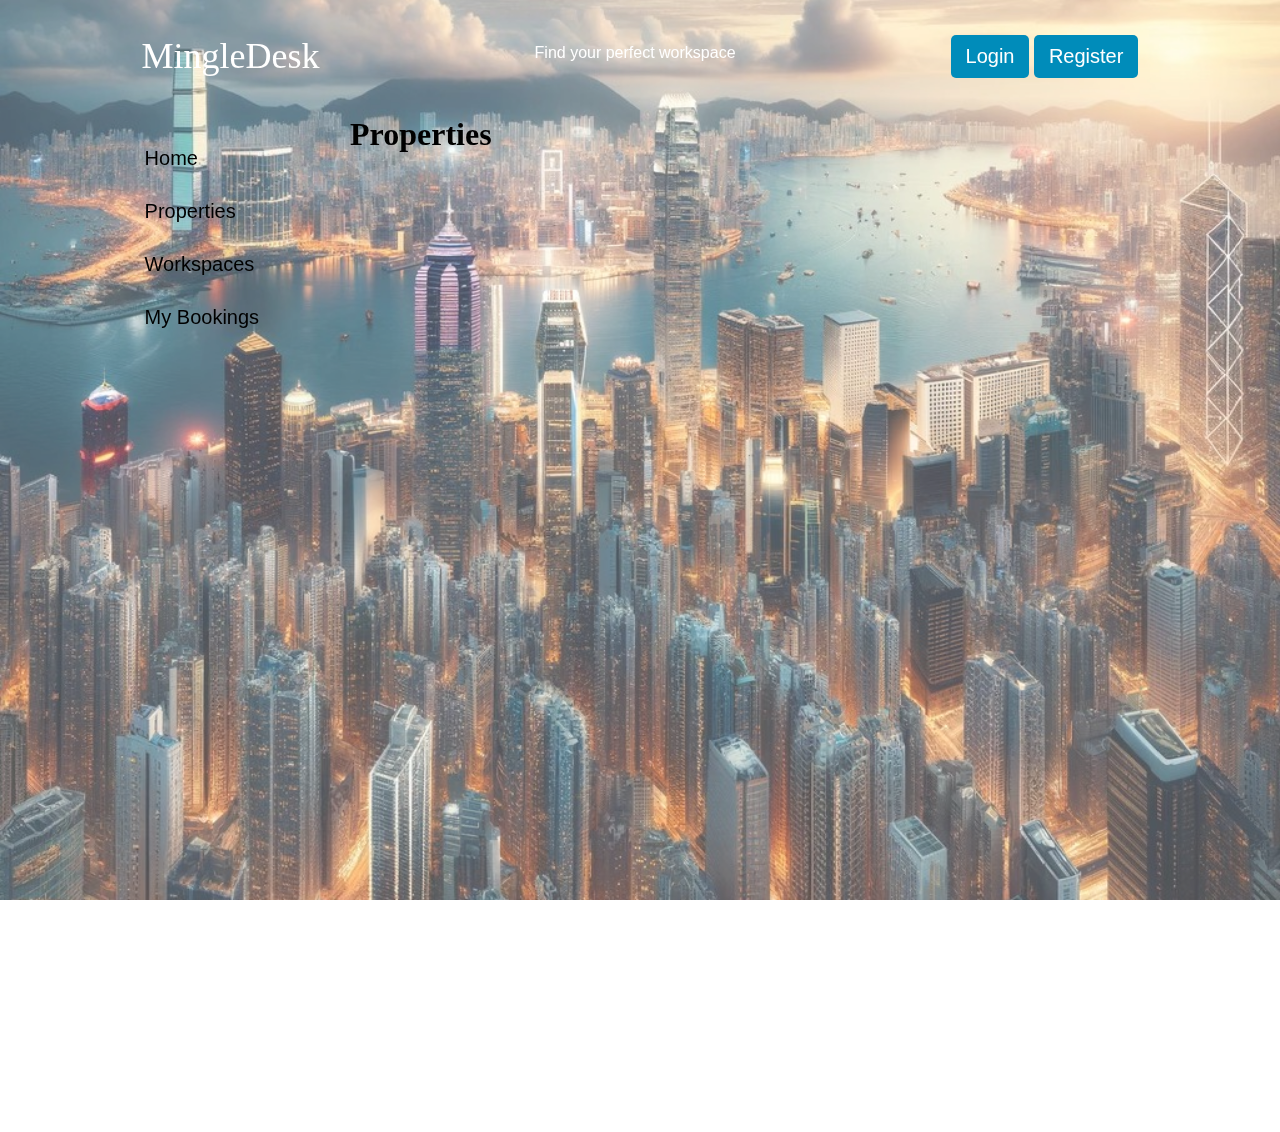
==== index.html @ 1c431a82 "set propertiesList as the home page." ====
<!DOCTYPE html>
<html lang="en">

<head>
    <meta charset="UTF-8">
    <meta name="viewport" content="width=device-width, initial-scale=1.0">
    <title>Website Template</title>
    <link rel="stylesheet" href="styles.css">
</head>

<body>
    <header>
        <div class="banner">
            <h1>MingleDesk</h1>
            <p id="slogan">Find your perfect workspace</p>
            <div class="auth-buttons">
                <button onclick="showPage('loginForm')">Login</button>
                <button onclick="showPage('registerForm')">Register</button>
            </div>
            <div class="user-info">
                <p>Welcome, <span id="username"></span> <button onclick="logout()">Logout</button></p>
                
            </div>
        </div>
    </header>
    <aside class="sidebar">
        <nav class="nav-menu">
            <ul>
                <li><button onclick="showPage('propertiesList')">Home</button></li>
                <li><button onclick="showPage('propertiesList')">Properties</button></li>
                <li><button onclick="showPage('workspacesList')">Workspaces</button></li>
                <li><button onclick="showPage('myBookingsList')">My Bookings</button></li>
            </ul>
        </nav>
    </aside>
    <main class="content">

    </main>
    <script src="model.js"></script>
    <script>
        //if the user is logged in, hide the register and login buttons
        if (sessionStorage.getItem("user")) {
            document.querySelector(".auth-buttons").style.display = "none";
            const username = JSON.parse(sessionStorage.getItem("user")).username;
            document.getElementById("username").innerText = username;
            //show the user info
            document.querySelector(".user-info").style.display = "block";
        }else{
            document.querySelector(".user-info").style.display = "none";
        }

        function logout() {
            sessionStorage.removeItem("user");
            location.reload();
        }

        showPage('propertiesList');
    </script>
</body>

</html>
---- styles.css ----
body, html {
    margin: 0;
    padding: 0;
    font-family: Arial, sans-serif;
    margin-top: 1%;
    margin-left: 5%;
    margin-right: 5%;
    background-image: url('hk_backgroup.jpg'); /* Set the background image */
    background-size: cover; /* Cover the entire content area */
    background-position: center; /* Center the background image */
    background-attachment: fixed;
}

body::before {
    content: '';
    position: fixed; /* Cover the entire viewport */
    top: 0;
    left: 0;
    right: 0;
    bottom: 0;
    background: rgba(255, 255, 255, 0.3); /* White with transparency */
    z-index: 0; /* Ensure this is behind the content */
}

header {
    width: 100%;
    padding: 10px 20px;
    box-sizing: border-box;
    display: flex;
    position: relative;
    justify-content: space-between;
    align-items: center;
    transition: background-color 0.5s ease; /* Smooth transition for background color */
    z-index: 1000; /* Ensure header is above other content */
    text-align: center; /* This will center all text within the header */

} 

header:hover {
    background-color: rgba(242, 227, 23, 0.3); /* Darker shade on hover for subtle interaction */
    
}

h1 {
    margin: 0; /* Adjusted margin to clear the header */
    color: #fff;
    font-size: 36px;
    font-weight: normal;
    font-family: fantasy;
}

#slogan{
    font-size: 1em;
    margin-top: 10px;
    font-weight: normal;
    color: #fff;
    animation: blink-animation 5s linear infinite; /* Apply the blink animation */
  }
  
  /* Define the keyframes for the blinking animation */
  @keyframes blink-animation {
    0% { opacity: 1; }
    50% { opacity: 0; }
    100% { opacity: 1; }
  }


.banner {
    display: flex;
    justify-content: space-between;
    align-items: center;
    width: 100%;
}


.sidebar {
    position: fixed;
    top: 100px + 1%; /* Adjusted to clear the header */
    left: 10px + 5%; 
    width: 200px;
    height: calc(800px - 50px); /* Adjusted height to clear the header */

    padding-top: 20px;
    transition: background-color 0.5s ease; /* Smooth transition for background color */
    z-index: 1000; /* Ensure sidebar is above other content */
    
}

.sidebar:hover {
    background-color: rgba(242, 227, 23, 0.5); /* Darker shade on hover */
}




.nav-menu ul {
    list-style-type: none;
    padding: 0.5em;
}


.nav-menu ul li button {
    display: block;
    width: 100%;
    padding: 15px;
    cursor: pointer;
    text-align: left;
    border: none;
    background: none;
    color: black;
    transition: transform 0.3s ease, font-weight 0.3s ease; /* Smooth transition for transform and font-weight */
}

.nav-menu ul li button:hover, .nav-menu ul li button:focus {
    transform: scale(1.2); /* Enlarge button text */
    font-weight: bold; /* Make button text bold */
}


.content {
    margin-left: 200px; /* Sidebar width */
    margin-top: 0px; /* Header height */
    padding: 20px;
    width: calc(100% - 200px); /* Sidebar width */
    height: auto;
    position: relative;
    
}



/* Ensure buttons and links have a consistent style */
button {
    background-color: #008cba;
    color: white;
    border: none;
    padding: 10px 15px;
    text-decoration: none;
    font-size: 20px;
    border-radius: 5px;
}

button:hover {
    background-color: #005f73;
}

.container {
    max-width: 1200px;
    margin: auto;
    padding: 20px;
}

.controls {
    text-align: center;
    margin-bottom: 20px;
}

.controls button, .controls select {
    padding: 10px;
    margin-right: 10px;
    outline: none;
}

#items {
    display: flex;
    flex-wrap: wrap;
    justify-content: space-around;
}

.item {
    background: white;
    padding: 20px;
    margin: 10px;
    width: calc(25% - 20px);
    box-shadow: 0 0 10px rgba(0,0,0,0.1);
}

.item img {
    max-width: 100%;
    height: auto;
}

.item h2 {
    font-size: 18px;
    margin: 10px 0;
}

.item p {
    font-size: 16px;
}
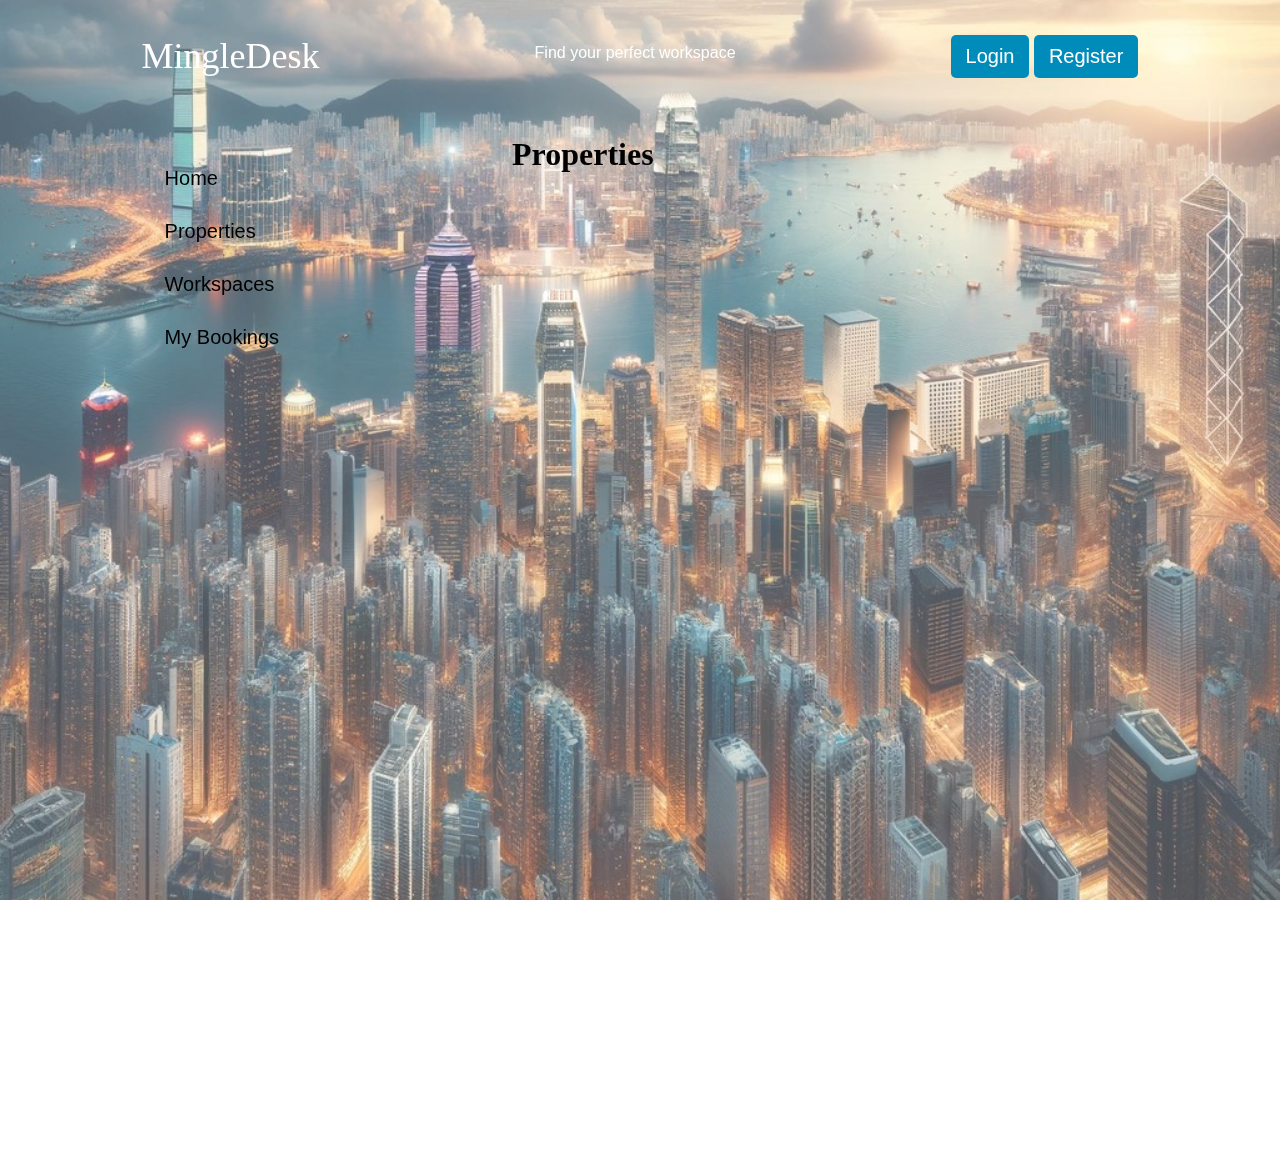
==== commit be9093ad: "login and register pages css" ====
--- a/index.html
+++ b/index.html
@@ -23,6 +23,7 @@
             </div>
         </div>
     </header>
+    <div class="container">
     <aside class="sidebar">
         <nav class="nav-menu">
             <ul>
@@ -36,6 +37,7 @@
     <main class="content">
 
     </main>
+</div>
     <script src="model.js"></script>
     <script>
         //if the user is logged in, hide the register and login buttons
--- a/styles.css
+++ b/styles.css
@@ -41,6 +41,9 @@
     
 }
 
+
+
+
 h1 {
     margin: 0; /* Adjusted margin to clear the header */
     color: #fff;
@@ -74,15 +77,14 @@
 
 
 .sidebar {
-    position: fixed;
+    position: relative;
     top: 100px + 1%; /* Adjusted to clear the header */
-    left: 10px + 5%; 
-    width: 200px;
+    width: 250px;
     height: calc(800px - 50px); /* Adjusted height to clear the header */
-
     padding-top: 20px;
     transition: background-color 0.5s ease; /* Smooth transition for background color */
     z-index: 1000; /* Ensure sidebar is above other content */
+
     
 }
 
@@ -118,12 +120,13 @@
 
 
 .content {
-    margin-left: 200px; /* Sidebar width */
+    margin-left: 15%; /* Sidebar width */
     margin-top: 0px; /* Header height */
     padding: 20px;
     width: calc(100% - 200px); /* Sidebar width */
     height: auto;
     position: relative;
+
     
 }
 
@@ -146,9 +149,14 @@
 
 .container {
     max-width: 1200px;
-    margin: auto;
     padding: 20px;
+    display: flex; /* Enables Flexbox layout */
+    align-items: start; /* Aligns items to the start of the flex container */
+    box-sizing: border-box;
+    width: 100%;
+
 }
+
 
 .controls {
     text-align: center;
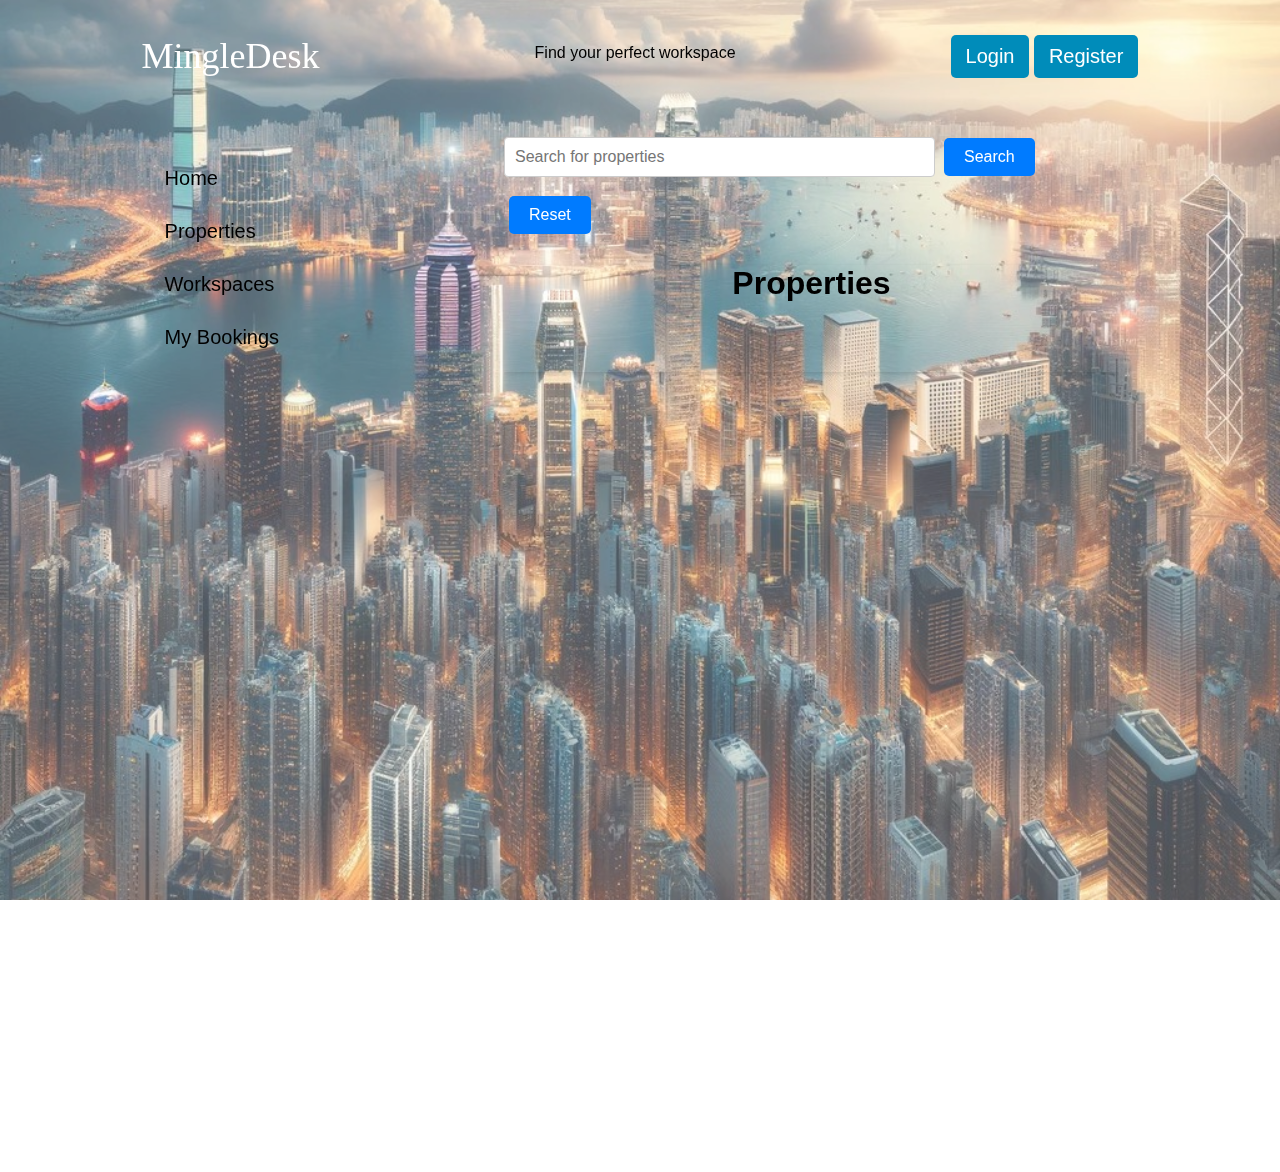
==== commit 5e8d83cc: "Updated file name to 2" ====
--- a/index.html
+++ b/index.html
@@ -14,7 +14,7 @@
             <h1>MingleDesk</h1>
             <p id="slogan">Find your perfect workspace</p>
             <div class="auth-buttons">
-                <button onclick="showPage('loginForm')">Login</button>
+                <button onclick="showPage('loginForm2')">Login</button>
                 <button onclick="showPage('registerForm')">Register</button>
             </div>
             <div class="user-info">
--- a/styles.css
+++ b/styles.css
@@ -56,7 +56,7 @@
     font-size: 1em;
     margin-top: 10px;
     font-weight: normal;
-    color: #fff;
+    color: black;
     animation: blink-animation 5s linear infinite; /* Apply the blink animation */
   }
   
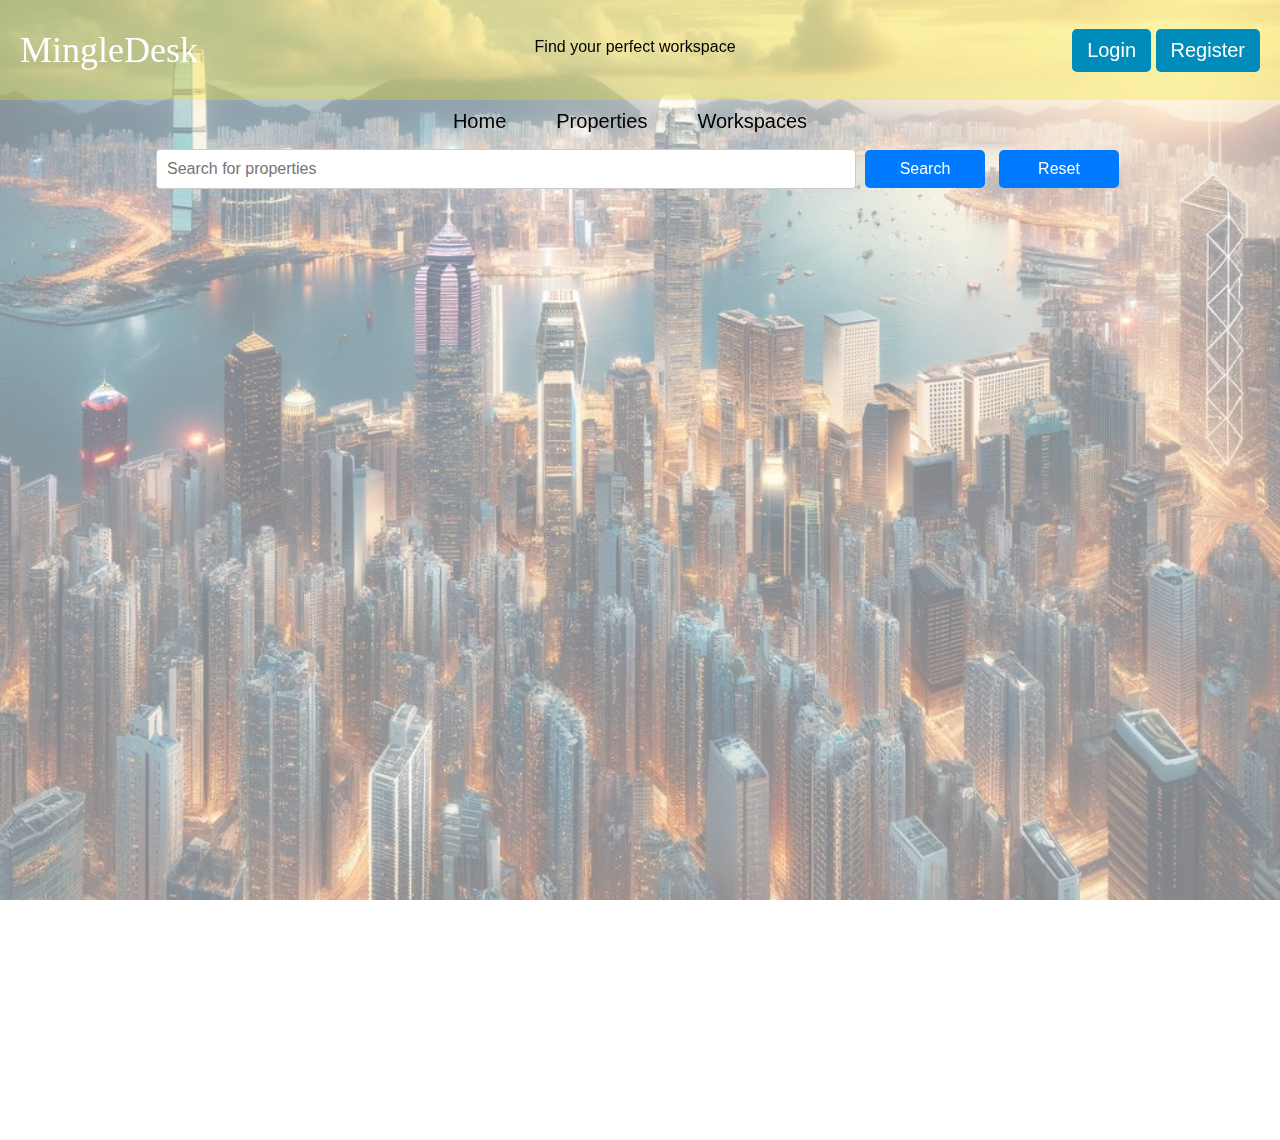
==== commit b5391cc3: "Added contact View" ====
--- a/index.html
+++ b/index.html
@@ -30,7 +30,6 @@
                 <li><button onclick="showPage('propertiesList')">Home</button></li>
                 <li><button onclick="showPage('propertiesList')">Properties</button></li>
                 <li><button onclick="showPage('workspacesList')">Workspaces</button></li>
-                <li><button onclick="showPage('myBookingsList')">My Bookings</button></li>
             </ul>
         </nav>
     </aside>
--- a/styles.css
+++ b/styles.css
@@ -2,14 +2,13 @@
     margin: 0;
     padding: 0;
     font-family: Arial, sans-serif;
-    margin-top: 1%;
-    margin-left: 5%;
-    margin-right: 5%;
-    background-image: url('hk_backgroup.jpg'); /* Set the background image */
+    background: linear-gradient(rgba(255, 255, 255, 0.5), rgba(255, 255, 255, 0.5)), url('hk_background.jpg'); /* Set the background image with transparency */
     background-size: cover; /* Cover the entire content area */
     background-position: center; /* Center the background image */
     background-attachment: fixed;
-}
+
+}
+
 
 body::before {
     content: '';
@@ -18,12 +17,12 @@
     left: 0;
     right: 0;
     bottom: 0;
-    background: rgba(255, 255, 255, 0.3); /* White with transparency */
     z-index: 0; /* Ensure this is behind the content */
 }
 
 header {
     width: 100%;
+    height: 100px;
     padding: 10px 20px;
     box-sizing: border-box;
     display: flex;
@@ -31,7 +30,7 @@
     justify-content: space-between;
     align-items: center;
     transition: background-color 0.5s ease; /* Smooth transition for background color */
-    z-index: 1000; /* Ensure header is above other content */
+    z-index: 100; /* Ensure header is above other content */
     text-align: center; /* This will center all text within the header */
 
 } 
@@ -40,7 +39,6 @@
     background-color: rgba(242, 227, 23, 0.3); /* Darker shade on hover for subtle interaction */
     
 }
-
 
 
 
@@ -79,17 +77,14 @@
 .sidebar {
     position: relative;
     top: 100px + 1%; /* Adjusted to clear the header */
-    width: 250px;
-    height: calc(800px - 50px); /* Adjusted height to clear the header */
-    padding-top: 20px;
+    width: 100%;
+    height: 40px; /* Adjusted height to clear the header */
+    align-items: center; /* Align items vertically in the center */
+    justify-content: center; /* Align items horizontally in the center */
     transition: background-color 0.5s ease; /* Smooth transition for background color */
-    z-index: 1000; /* Ensure sidebar is above other content */
-
-    
-}
-
-.sidebar:hover {
-    background-color: rgba(242, 227, 23, 0.5); /* Darker shade on hover */
+    z-index: 1; /* Ensure sidebar is above other content */
+
+    
 }
 
 
@@ -97,20 +92,28 @@
 
 .nav-menu ul {
     list-style-type: none;
-    padding: 0.5em;
-}
-
+    padding: 0;
+    margin: 0;
+    display: flex;
+    justify-content: center;
+    align-items: center;
+    width: 100%;
+}
+
+.nav-menu ul li {
+    margin-right: 20px; /* Add space to the right of each list item */
+}
 
 .nav-menu ul li button {
+    font-size: 20px;
     display: block;
-    width: 100%;
-    padding: 15px;
     cursor: pointer;
-    text-align: left;
+    text-align: center;
     border: none;
     background: none;
     color: black;
     transition: transform 0.3s ease, font-weight 0.3s ease; /* Smooth transition for transform and font-weight */
+   
 }
 
 .nav-menu ul li button:hover, .nav-menu ul li button:focus {
@@ -120,16 +123,13 @@
 
 
 .content {
-    margin-left: 15%; /* Sidebar width */
-    margin-top: 0px; /* Header height */
-    padding: 20px;
-    width: calc(100% - 200px); /* Sidebar width */
-    height: auto;
-    position: relative;
-
-    
-}
-
+    display: flex !important;
+    justify-content: center !important;
+    align-items: center !important;
+    width: 100% !important;
+    height: 100% !important;
+
+}
 
 
 /* Ensure buttons and links have a consistent style */
@@ -148,12 +148,13 @@
 }
 
 .container {
-    max-width: 1200px;
-    padding: 20px;
-    display: flex; /* Enables Flexbox layout */
-    align-items: start; /* Aligns items to the start of the flex container */
+
+    position: relative;
+    align-items: center; /* Aligns items to the start of the flex container */
     box-sizing: border-box;
     width: 100%;
+    z-index: 1; /* Ensure container is above other content */
+    
 
 }
 
@@ -173,6 +174,7 @@
     display: flex;
     flex-wrap: wrap;
     justify-content: space-around;
+    
 }
 
 .item {
